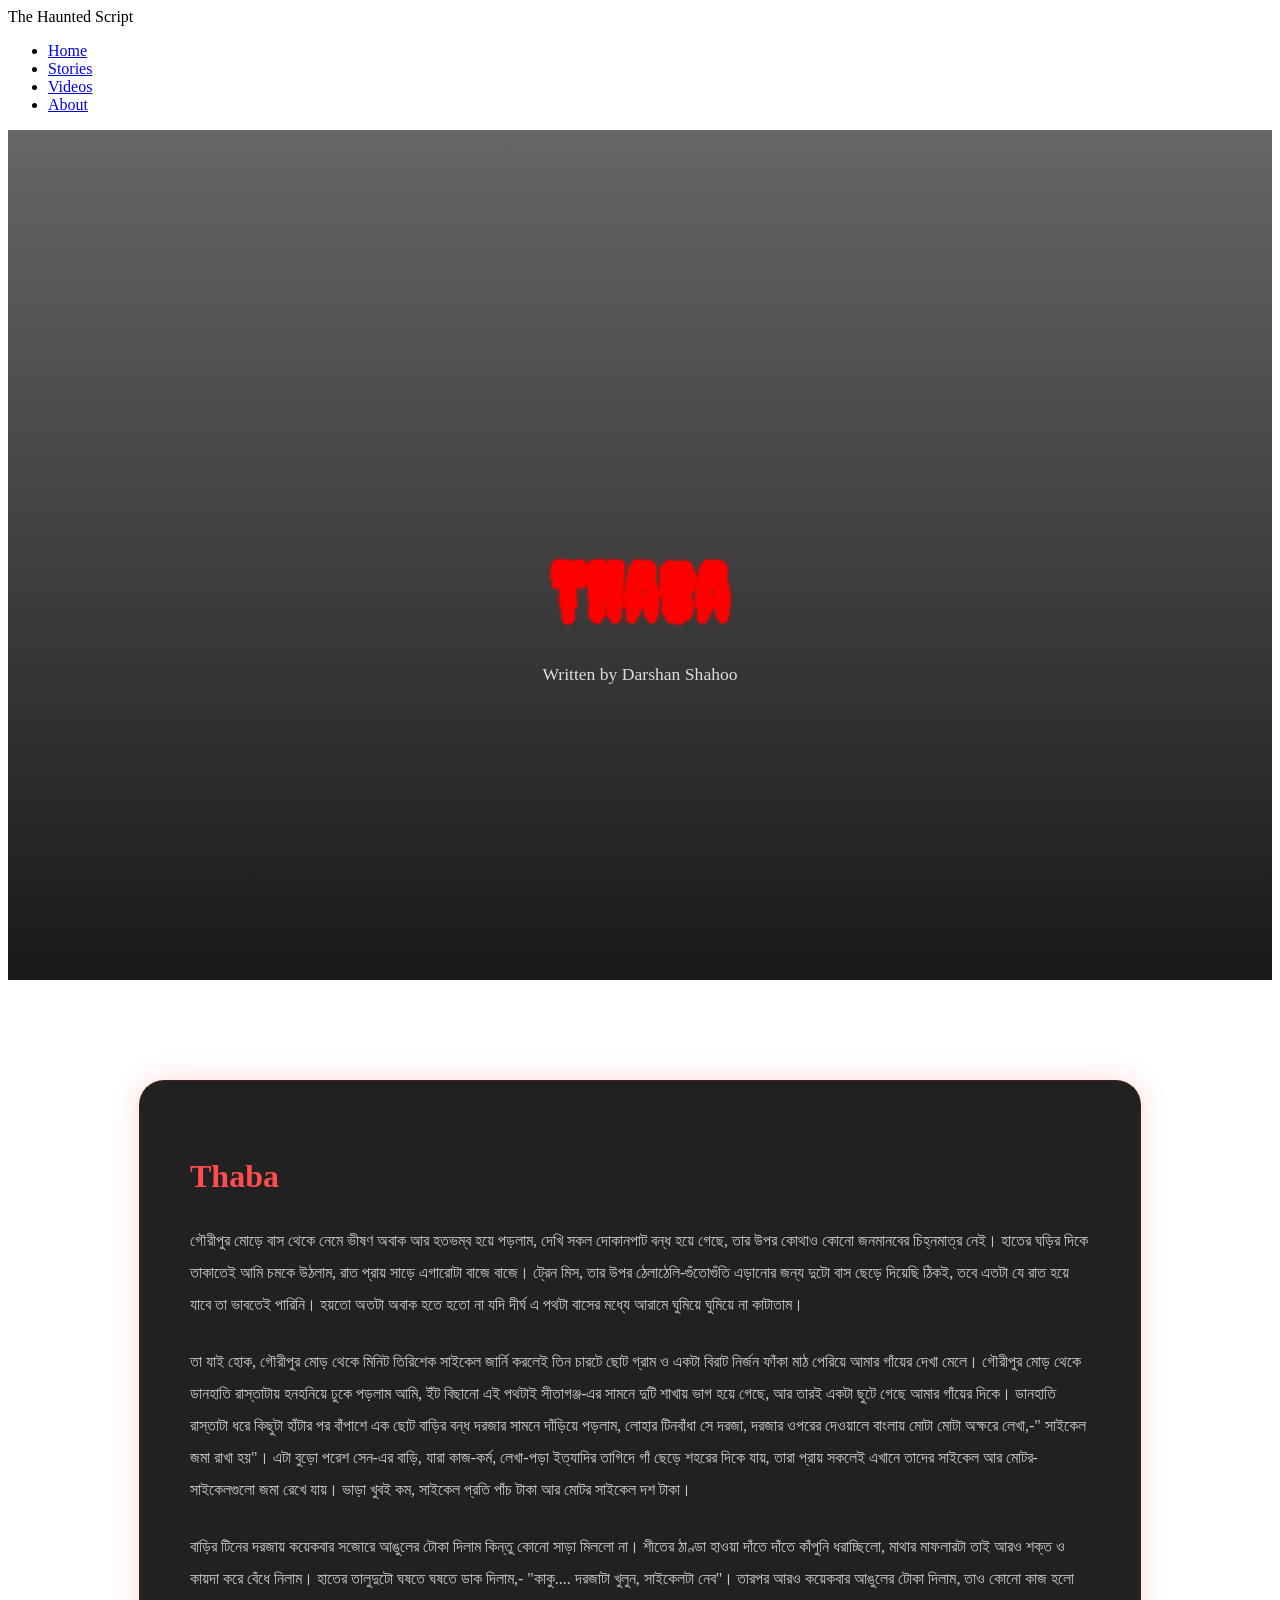
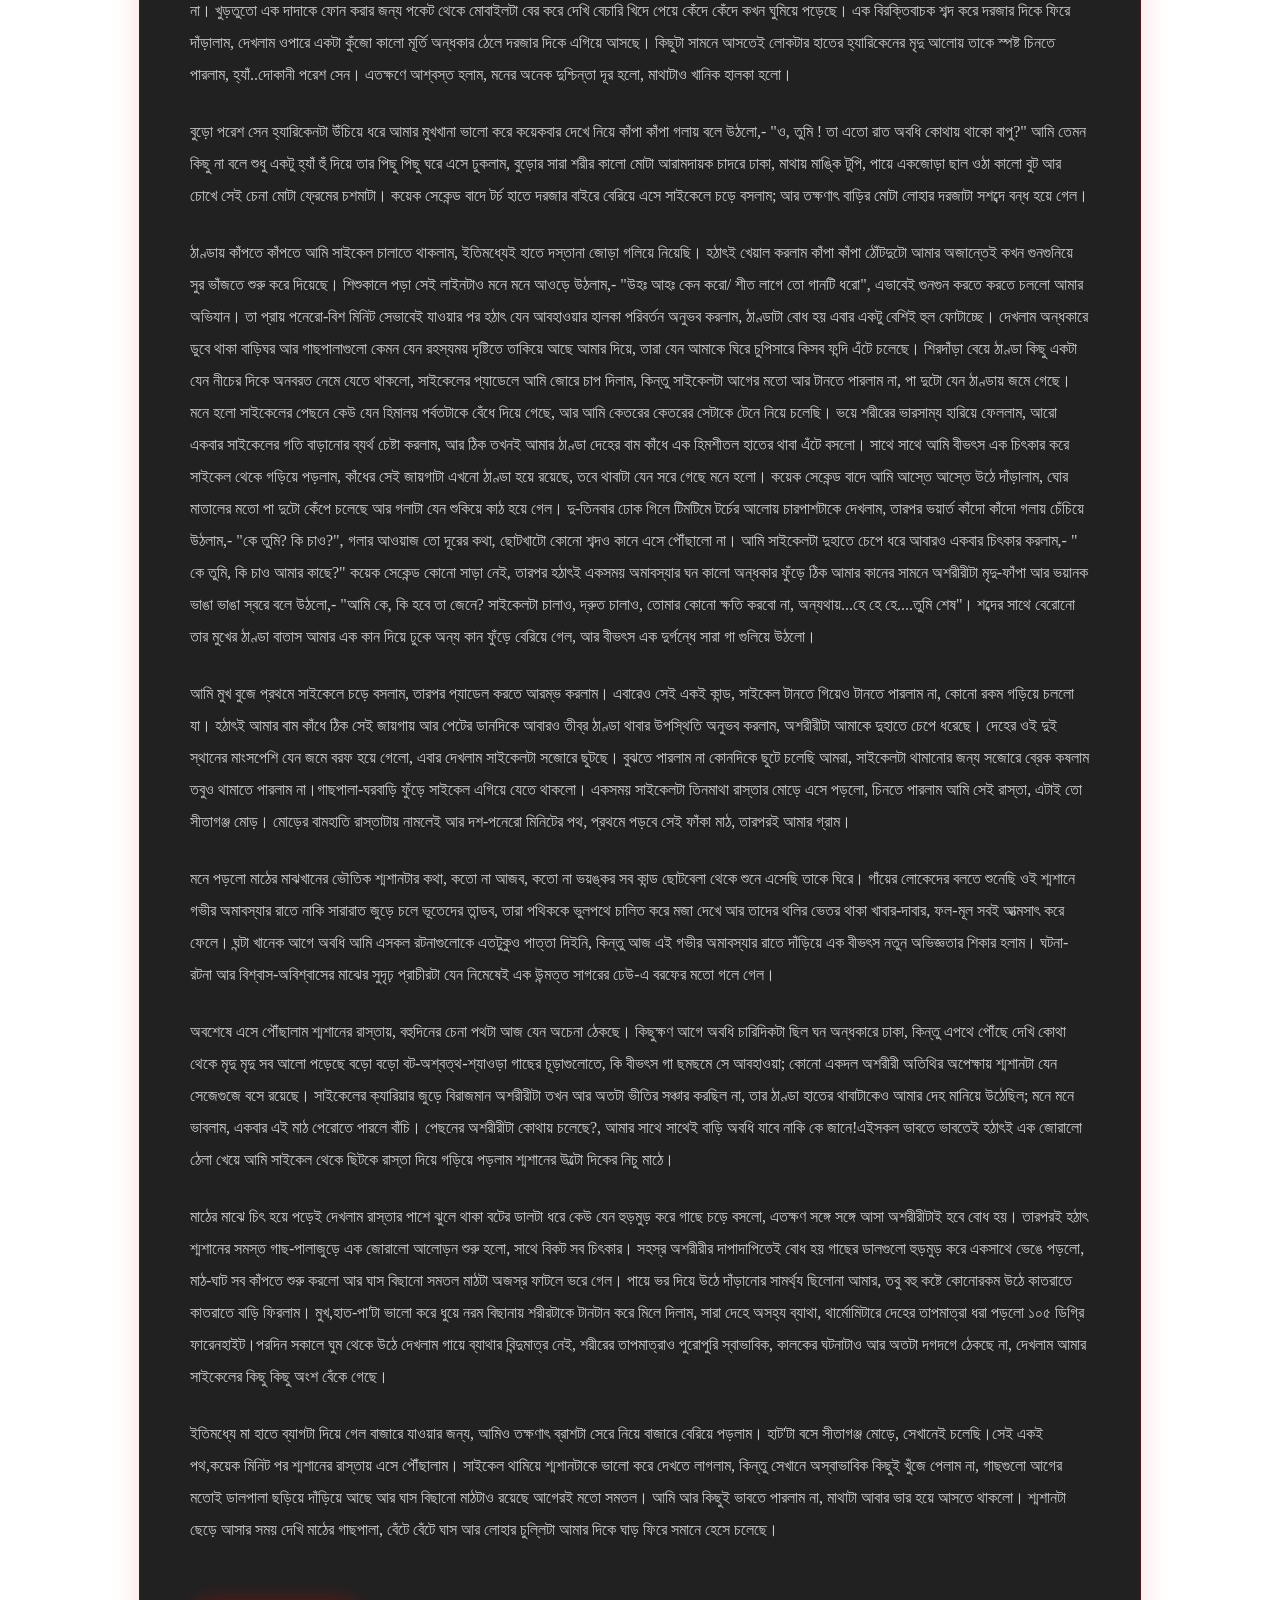
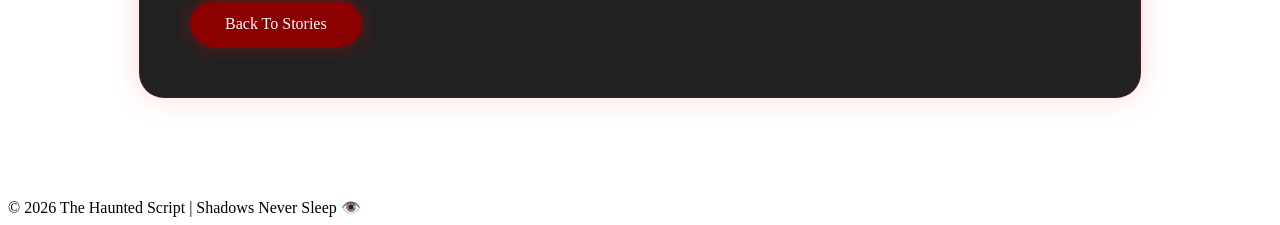
==== story1.html @ 04f051fc "Add files via upload" ====
<!DOCTYPE html>
<html lang="en">

<head>

    <meta charset="UTF-8">

    <meta name="viewport" content="width=device-width, initial-scale=1.0">

    <title>Thaba</title>

    <!-- GOOGLE FONTS -->

    <link rel="preconnect" href="https://fonts.googleapis.com">

    <link rel="preconnect" href="https://fonts.gstatic.com" crossorigin>

    <link href="https://fonts.googleapis.com/css2?family=Creepster&family=Poppins:wght@300;400;500;600&display=swap" rel="stylesheet">

    <!-- CSS -->

    <link rel="stylesheet" href="stories.css">

    <!-- EXTRA STORY CSS -->

    <style>

        /* =========================
           STORY PAGE
        ========================= */

        .story-hero{

            min-height:70vh;

            display:grid;

            place-items:center;

            text-align:center;

            padding:140px 20px 80px;

            position:relative;
        }

        .story-hero::before{

            content:"";

            position:absolute;

            inset:0;

            background:
            linear-gradient(rgba(0,0,0,0.6),rgba(0,0,0,0.9)),
            url('* STORY IMAGE URL *');

            background-size:cover;

            background-position:center;

            z-index:-1;
        }

        .story-hero-content h1{

            font-family:'Creepster',cursive;

            font-size:5rem;

            color:#ff0000;

            text-shadow:
            0 0 1px #ff0000,
            0 0 2px #ff0000,
            0 0 4px #ff0000;

            margin-bottom:20px;
        }

        .story-hero-content p{

            color:#ddd;

            font-size:1.1rem;

            max-width:700px;

            margin:auto;

            line-height:1.8;
        }

        /* =========================
           STORY CONTENT
        ========================= */

        .story-content{

            padding:100px 8%;
        }

        .story-box{

            max-width:900px;

            margin:auto;

            background:rgba(15,15,15,0.92);

            border:1px solid rgba(255,0,0,0.2);

            border-radius:25px;

            padding:50px;

            backdrop-filter:blur(10px);

            box-shadow:0 0 30px rgba(255,0,0,0.15);
        }

        .story-box h2{

            font-size:2rem;

            color:#ff4d4d;

            margin-bottom:30px;
        }

        .story-box p{

            color:#ccc;

            line-height:2;

            margin-bottom:25px;

            font-size:1rem;
        }

        /* =========================
           BACK BUTTON
        ========================= */

        .back-btn{

            display:inline-block;

            margin-top:30px;

            padding:14px 35px;

            background:#8b0000;

            color:white;

            text-decoration:none;

            border-radius:35px;

            transition:0.3s;

            box-shadow:0 0 20px rgba(255,0,0,0.3);
        }

        .back-btn:hover{

            background:#ff0000;

            transform:scale(1.05);

            box-shadow:0 0 35px rgba(255,0,0,0.7);
        }

        /* =========================
           RESPONSIVE
        ========================= */

        @media(max-width:768px){

            .story-hero-content h1{
                font-size:3.5rem;
            }

            .story-box{
                padding:30px;
            }

        }

    </style>

</head>

<body>

<!-- NAVBAR -->

<nav>

    <div class="logo">
        The Haunted Script
    </div>

    <ul>

        <li>
            <a href="../index.html">Home</a>
        </li>

        <li>
            <a href="../stories.html" class="active">Stories</a>
        </li>

        <li>
            <a href="../videos.html">Videos</a>
        </li>

        <li>
            <a href="../about.html">About</a>
        </li>

    </ul>

</nav>

<!-- STORY HERO -->

<section class="story-hero">

    <div class="story-hero-content">

        <h1>
            Thaba
        </h1>

        <p>
            Written by Darshan Shahoo
        </p>

    </div>

</section>

<!-- STORY CONTENT -->

<section class="story-content">

    <div class="story-box">

        <h2>
            Thaba
        </h2>

        <p>
            গৌরীপুর মোড়ে বাস থেকে নেমে ভীষণ অবাক আর হতভম্ব হয়ে পড়লাম, দেখি সকল দোকানপাট বন্ধ হয়ে গেছে, তার উপর কোথাও কোনো জনমানবের চিহ্নমাত্র নেই। হাতের ঘড়ির দিকে তাকাতেই আমি চমকে উঠলাম, রাত প্রায় সাড়ে এগারোটা বাজে বাজে। ট্রেন মিস, তার উপর ঠেলাঠেলি-গুঁতোগুঁতি এড়ানোর জন্য দুটো বাস ছেড়ে দিয়েছি ঠিকই, তবে এতটা যে রাত হয়ে যাবে তা ভাবতেই পারিনি। হয়তো অতটা অবাক হতে হতো না যদি দীর্ঘ এ পথটা বাসের মধ্যে আরামে ঘুমিয়ে ঘুমিয়ে না কাটাতাম।
        </p>

        <p>
            তা যাই হোক, গৌরীপুর মোড় থেকে মিনিট তিরিশেক সাইকেল জার্নি করলেই তিন চারটে ছোট গ্রাম ও একটা বিরাট নির্জন ফাঁকা মাঠ পেরিয়ে আমার গাঁয়ের দেখা মেলে। গৌরীপুর মোড় থেকে ডানহাতি রাস্তাটায় হনহনিয়ে ঢুকে পড়লাম আমি, ইঁট বিছানো এই পথটাই সীতাগঞ্জ-এর সামনে দুটি শাখায় ভাগ হয়ে গেছে, আর তারই একটা ছুটে গেছে আমার গাঁয়ের দিকে। ডানহাতি রাস্তাটা ধরে কিছুটা হাঁটার পর বাঁপাশে এক ছোট বাড়ির বন্ধ দরজার সামনে দাঁড়িয়ে পড়লাম, লোহার টিনবাঁধা সে দরজা, দরজার ওপরের দেওয়ালে বাংলায় মোটা মোটা অক্ষরে লেখা,-" সাইকেল জমা রাখা হয়"। এটা বুড়ো পরেশ সেন-এর বাড়ি, যারা কাজ-কর্ম, লেখা-পড়া ইত্যাদির তাগিদে গাঁ ছেড়ে শহরের দিকে যায়, তারা প্রায় সকলেই এখানে তাদের সাইকেল আর মোটর-সাইকেলগুলো জমা রেখে যায়। ভাড়া খুবই কম, সাইকেল প্রতি পাঁচ টাকা আর মোটর সাইকেল দশ টাকা।
        </p>

        <p>
            বাড়ির টিনের দরজায় কয়েকবার সজোরে আঙুলের টোকা দিলাম কিন্তু কোনো সাড়া মিললো না। শীতের ঠাণ্ডা হাওয়া দাঁতে দাঁতে কাঁপুনি ধরাচ্ছিলো, মাথার মাফলারটা তাই আরও শক্ত ও কায়দা করে বেঁধে নিলাম। হাতের তালুদুটো ঘষতে ঘষতে ডাক দিলাম,- "কাকু.... দরজাটা খুলুন, সাইকেলটা নেব"। তারপর আরও কয়েকবার আঙুলের টোকা দিলাম, তাও কোনো কাজ হলো না। খুড়তুতো এক দাদাকে ফোন করার জন্য পকেট থেকে মোবাইলটা বের করে দেখি বেচারি খিদে পেয়ে কেঁদে কেঁদে কখন ঘুমিয়ে পড়েছে। এক বিরক্তিবাচক শব্দ করে দরজার দিকে ফিরে দাঁড়ালাম, দেখলাম ওপারে একটা কুঁজো কালো মূর্তি অন্ধকার ঠেলে দরজার দিকে এগিয়ে আসছে। কিছুটা সামনে আসতেই লোকটার হাতের হ্যারিকেনের মৃদু আলোয় তাকে স্পষ্ট চিনতে পারলাম, হ্যাঁ..দোকানী পরেশ সেন। এতক্ষণে আশ্বস্ত হলাম, মনের অনেক দুশ্চিন্তা দূর হলো, মাথাটাও খানিক হালকা হলো।
        </p>

        <p>
            বুড়ো পরেশ সেন হ্যারিকেনটা উঁচিয়ে ধরে আমার মুখখানা ভালো করে কয়েকবার দেখে নিয়ে কাঁপা কাঁপা গলায় বলে উঠলো,- "ও, তুমি ! তা এতো রাত অবধি কোথায় থাকো বাপু?" আমি তেমন কিছু না বলে শুধু একটু হ্যাঁ হুঁ দিয়ে তার পিছু পিছু ঘরে এসে ঢুকলাম, বুড়োর সারা শরীর কালো মোটা আরামদায়ক চাদরে ঢাকা, মাথায় মাঙ্কি টুপি, পায়ে একজোড়া ছাল ওঠা কালো বুট আর চোখে সেই চেনা মোটা ফ্রেমের চশমাটা। কয়েক সেকেন্ড বাদে টর্চ হাতে দরজার বাইরে বেরিয়ে এসে সাইকেলে চড়ে বসলাম; আর তক্ষণাৎ বাড়ির মোটা লোহার দরজাটা সশব্দে বন্ধ হয়ে গেল।
        </p>

        <p>
            ঠাণ্ডায় কাঁপতে কাঁপতে আমি সাইকেল চালাতে থাকলাম, ইতিমধ্যেই হাতে দস্তানা জোড়া গলিয়ে নিয়েছি। হঠাৎই খেয়াল করলাম কাঁপা কাঁপা ঠোঁটদুটো আমার অজান্তেই কখন গুনগুনিয়ে সুর ভাঁজতে শুরু করে দিয়েছে। শিশুকালে পড়া সেই লাইনটাও মনে মনে আওড়ে উঠলাম,- "উহঃ আহঃ কেন করো/ শীত লাগে তো গানটি ধরো", এভাবেই গুনগুন করতে করতে চললো আমার অভিযান। তা প্রায় পনেরো-বিশ মিনিট সেভাবেই যাওয়ার পর হঠাৎ যেন আবহাওয়ার হালকা পরিবর্তন অনুভব করলাম, ঠাণ্ডাটা বোধ হয় এবার একটু বেশিই হুল ফোটাচ্ছে। দেখলাম অন্ধকারে ডুবে থাকা বাড়িঘর আর গাছপালাগুলো কেমন যেন রহস্যময় দৃষ্টিতে তাকিয়ে আছে আমার দিয়ে, তারা যেন আমাকে ঘিরে চুপিসারে কিসব ফন্দি এঁটে চলেছে। শিরদাঁড়া বেয়ে ঠাণ্ডা কিছু একটা যেন নীচের দিকে অনবরত নেমে যেতে থাকলো, সাইকেলের প্যাডেলে আমি জোরে চাপ দিলাম, কিন্তু সাইকেলটা আগের মতো আর টানতে পারলাম না, পা দুটো যেন ঠাণ্ডায় জমে গেছে। মনে হলো সাইকেলের পেছনে কেউ যেন হিমালয় পর্বতটাকে বেঁধে দিয়ে গেছে, আর আমি কেতরের কেতরের সেটাকে টেনে নিয়ে চলেছি। ভয়ে শরীরের ভারসাম্য হারিয়ে ফেললাম, আরো একবার সাইকেলের গতি বাড়ানোর ব্যর্থ চেষ্টা করলাম, আর ঠিক তখনই আমার ঠাণ্ডা দেহের বাম কাঁধে এক হিমশীতল হাতের থাবা এঁটে বসলো। সাথে সাথে আমি বীভৎস এক চিৎকার করে সাইকেল থেকে গড়িয়ে পড়লাম, কাঁধের সেই জায়গাটা এখনো ঠাণ্ডা হয়ে রয়েছে, তবে থাবাটা যেন সরে গেছে মনে হলো। কয়েক সেকেন্ড বাদে আমি আস্তে আস্তে উঠে দাঁড়ালাম, ঘোর মাতালের মতো পা দুটো কেঁপে চলেছে আর গলাটা যেন শুকিয়ে কাঠ হয়ে গেল। দু-তিনবার ঢোক গিলে টিমটিমে টর্চের আলোয় চারপাশটাকে দেখলাম, তারপর ভয়ার্ত কাঁদো কাঁদো গলায় চেঁচিয়ে উঠলাম,- "কে তুমি? কি চাও?", গলার আওয়াজ তো দূরের কথা, ছোটখাটো কোনো শব্দও কানে এসে পৌঁছালো না। আমি সাইকেলটা দুহাতে চেপে ধরে আবারও একবার চিৎকার করলাম,- " কে তুমি, কি চাও আমার কাছে?" কয়েক সেকেন্ড কোনো সাড়া নেই, তারপর হঠাৎই একসময় অমাবস্যার ঘন কালো অন্ধকার ফুঁড়ে ঠিক আমার কানের সামনে অশরীরীটা মৃদু-ফাঁপা আর ভয়ানক ভাঙা ভাঙা স্বরে বলে উঠলো,- "আমি কে, কি হবে তা জেনে? সাইকেলটা চালাও, দ্রুত চালাও, তোমার কোনো ক্ষতি করবো না, অন্যথায়...হে হে হে....তুমি শেষ"। শব্দের সাথে বেরোনো তার মুখের ঠাণ্ডা বাতাস আমার এক কান দিয়ে ঢুকে অন্য কান ফুঁড়ে বেরিয়ে গেল, আর বীভৎস এক দুর্গন্ধে সারা গা গুলিয়ে উঠলো।
        </p>

        <p>
            আমি মুখ বুজে প্রথমে সাইকেলে চড়ে বসলাম, তারপর প্যাডেল করতে আরম্ভ করলাম। এবারেও সেই একই কান্ড, সাইকেল টানতে গিয়েও টানতে পারলাম না, কোনো রকম গড়িয়ে চললো যা। হঠাৎই আমার বাম কাঁধে ঠিক সেই জায়গায় আর পেটের ডানদিকে আবারও তীব্র ঠাণ্ডা থাবার উপস্থিতি অনুভব করলাম, অশরীরীটা আমাকে দুহাতে চেপে ধরেছে। দেহের ওই দুই স্থানের মাংসপেশি যেন জমে বরফ হয়ে গেলো, এবার দেখলাম সাইকেলটা সজোরে ছুটছে। বুঝতে পারলাম না কোনদিকে ছুটে চলেছি আমরা, সাইকেলটা থামানোর জন্য সজোরে ব্রেক কষলাম তবুও থামাতে পারলাম না।গাছপালা-ঘরবাড়ি ফুঁড়ে সাইকেল এগিয়ে যেতে থাকলো। একসময় সাইকেলটা তিনমাথা রাস্তার মোড়ে এসে পড়লো, চিনতে পারলাম আমি সেই রাস্তা, এটাই তো সীতাগঞ্জ মোড়। মোড়ের বামহাতি রাস্তাটায় নামলেই আর দশ-পনেরো মিনিটের পথ, প্রথমে পড়বে সেই ফাঁকা মাঠ, তারপরই আমার গ্রাম।
        </p>

        <p>
            মনে পড়লো মাঠের মাঝখানের ভৌতিক শ্মশানটার কথা, কতো না আজব, কতো না ভয়ঙ্কর সব কান্ড ছোটবেলা থেকে শুনে এসেছি তাকে ঘিরে। গাঁয়ের লোকেদের বলতে শুনেছি ওই শ্মশানে গভীর অমাবস্যার রাতে নাকি সারারাত জুড়ে চলে ভূতেদের তান্ডব, তারা পথিককে ভুলপথে চালিত করে মজা দেখে আর তাদের থলির ভেতর থাকা খাবার-দাবার, ফল-মূল সবই আত্মসাৎ করে ফেলে। ঘন্টা খানেক আগে অবধি আমি এসকল রটনাগুলোকে এতটুকুও পাত্তা দিইনি, কিন্তু আজ এই গভীর অমাবস্যার রাতে দাঁড়িয়ে এক বীভৎস নতুন অভিজ্ঞতার শিকার হলাম। ঘটনা-রটনা আর বিশ্বাস-অবিশ্বাসের মাঝের সুদৃঢ় প্রাচীরটা যেন নিমেষেই এক উন্মত্ত সাগরের ঢেউ-এ বরফের মতো গলে গেল।
        </p>

        <p>
            অবশেষে এসে পৌঁছালাম শ্মশানের রাস্তায়, বহুদিনের চেনা পথটা আজ যেন অচেনা ঠেকছে। কিছুক্ষণ আগে অবধি চারিদিকটা ছিল ঘন অন্ধকারে ঢাকা, কিন্তু এপথে পৌঁছে দেখি কোথা থেকে মৃদু মৃদু সব আলো পড়েছে বড়ো বড়ো বট-অশ্বত্থ-শ্যাওড়া গাছের চূড়াগুলোতে, কি বীভৎস গা ছমছমে সে আবহাওয়া; কোনো একদল অশরীরী অতিথির অপেক্ষায় শ্মশানটা যেন সেজেগুজে বসে রয়েছে। সাইকেলের ক্যারিয়ার জুড়ে বিরাজমান অশরীরীটা তখন আর অতটা ভীতির সঞ্চার করছিল না, তার ঠাণ্ডা হাতের থাবাটাকেও আমার দেহ মানিয়ে উঠেছিল; মনে মনে ভাবলাম, একবার এই মাঠ পেরোতে পারলে বাঁচি। পেছনের অশরীরীটা কোথায় চলেছে?, আমার সাথে সাথেই বাড়ি অবধি যাবে নাকি কে জানে!এইসকল ভাবতে ভাবতেই হঠাৎই এক জোরালো ঠেলা খেয়ে আমি সাইকেল থেকে ছিটকে রাস্তা দিয়ে গড়িয়ে পড়লাম শ্মশানের উল্টো দিকের নিচু মাঠে।
        </p>

        <p>
            মাঠের মাঝে চিৎ হয়ে পড়েই দেখলাম রাস্তার পাশে ঝুলে থাকা বটের ডালটা ধরে কেউ যেন হুড়মুড় করে গাছে চড়ে বসলো, এতক্ষণ সঙ্গে সঙ্গে আসা অশরীরীটাই হবে বোধ হয়। তারপরই হঠাৎ শ্মশানের সমস্ত গাছ-পালাজুড়ে এক জোরালো আলোড়ন শুরু হলো, সাথে বিকট সব চিৎকার। সহস্র অশরীরীর দাপাদাপিতেই বোধ হয় গাছের ডালগুলো হুড়মুড় করে একসাথে ভেঙে পড়লো, মাঠ-ঘাট সব কাঁপতে শুরু করলো আর ঘাস বিছানো সমতল মাঠটা অজস্র ফাটলে ভরে গেল। পায়ে ভর দিয়ে উঠে দাঁড়ানোর সামর্থ্য ছিলোনা আমার, তবু বহু কষ্টে কোনোরকম উঠে কাতরাতে কাতরাতে বাড়ি ফিরলাম। মুখ,হাত-পা'টা ভালো করে ধুয়ে নরম বিছানায় শরীরটাকে টানটান করে মিলে দিলাম, সারা দেহে অসহ্য ব্যাথা, থার্মোমিটারে দেহের তাপমাত্রা ধরা পড়লো ১০৫ ডিগ্রি ফারেনহাইট।পরদিন সকালে ঘুম থেকে উঠে দেখলাম গায়ে ব্যাথার বিন্দুমাত্র নেই, শরীরের তাপমাত্রাও পুরোপুরি স্বাভাবিক, কালকের ঘটনাটাও আর অতটা দগদগে ঠেকছে না, দেখলাম আমার সাইকেলের কিছু কিছু অংশ বেঁকে গেছে।
        </p>

        <p>
            ইতিমধ্যে মা হাতে ব্যাগটা দিয়ে গেল বাজারে যাওয়ার জন্য, আমিও তক্ষণাৎ ব্রাশটা সেরে নিয়ে বাজারে বেরিয়ে পড়লাম। হাট'টা বসে সীতাগঞ্জ মোড়ে, সেখানেই চলেছি।সেই একই পথ,কয়েক মিনিট পর শ্মশানের রাস্তায় এসে পৌঁছালাম। সাইকেল থামিয়ে শ্মশানটাকে ভালো করে দেখতে লাগলাম, কিন্তু সেখানে অস্বাভাবিক কিছুই খুঁজে পেলাম না, গাছগুলো আগের মতোই ডালপালা ছড়িয়ে দাঁড়িয়ে আছে আর ঘাস বিছানো মাঠটাও রয়েছে আগেরই মতো সমতল। আমি আর কিছুই ভাবতে পারলাম না, মাথাটা আবার ভার হয়ে আসতে থাকলো। শ্মশানটা ছেড়ে আসার সময় দেখি মাঠের গাছপালা, বেঁটে বেঁটে ঘাস আর লোহার চুল্লিটা আমার দিকে ঘাড় ফিরে সমানে হেসে চলেছে।
        </p>

        <!-- BACK BUTTON -->

        <a href="../stories.html" class="back-btn">
            Back To Stories
        </a>

    </div>

</section>

<!-- FOOTER -->

<footer>

    © 2026 The Haunted Script | Shadows Never Sleep 👁️

</footer>

</body>
</html>
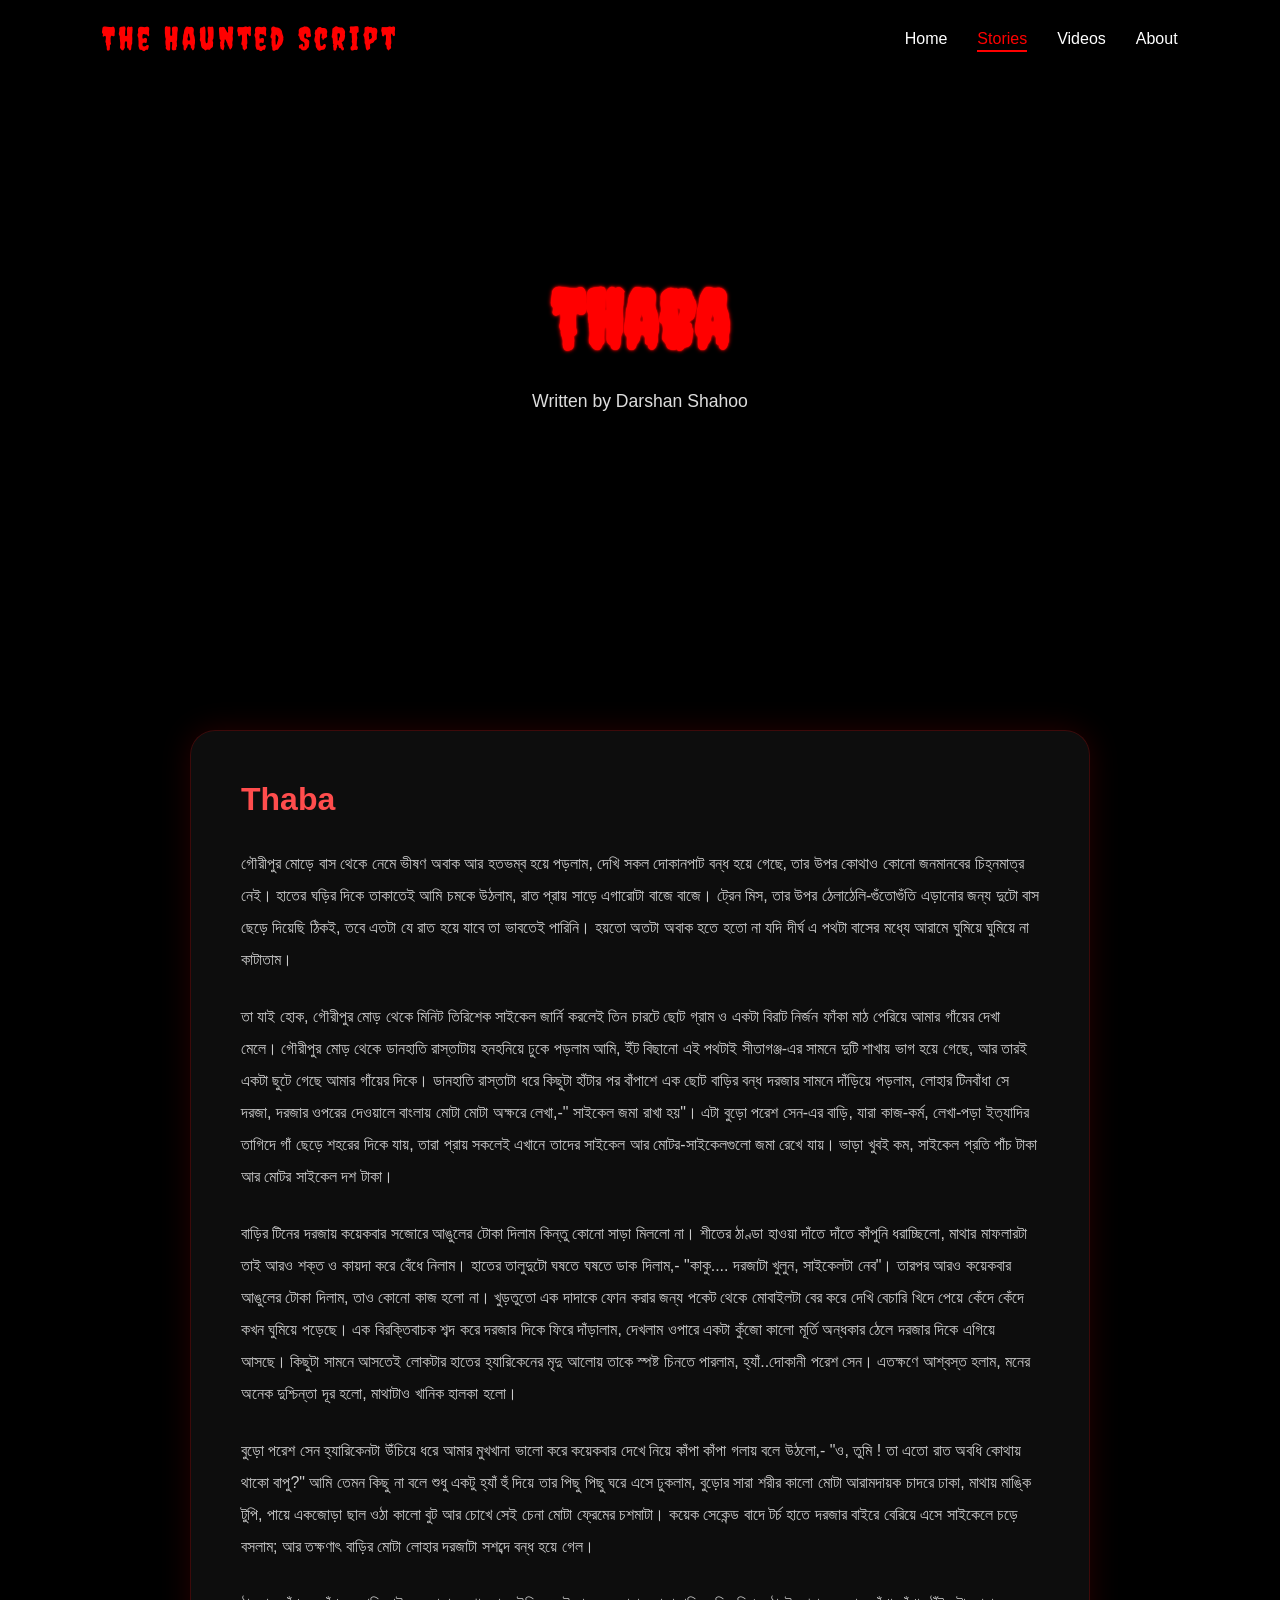
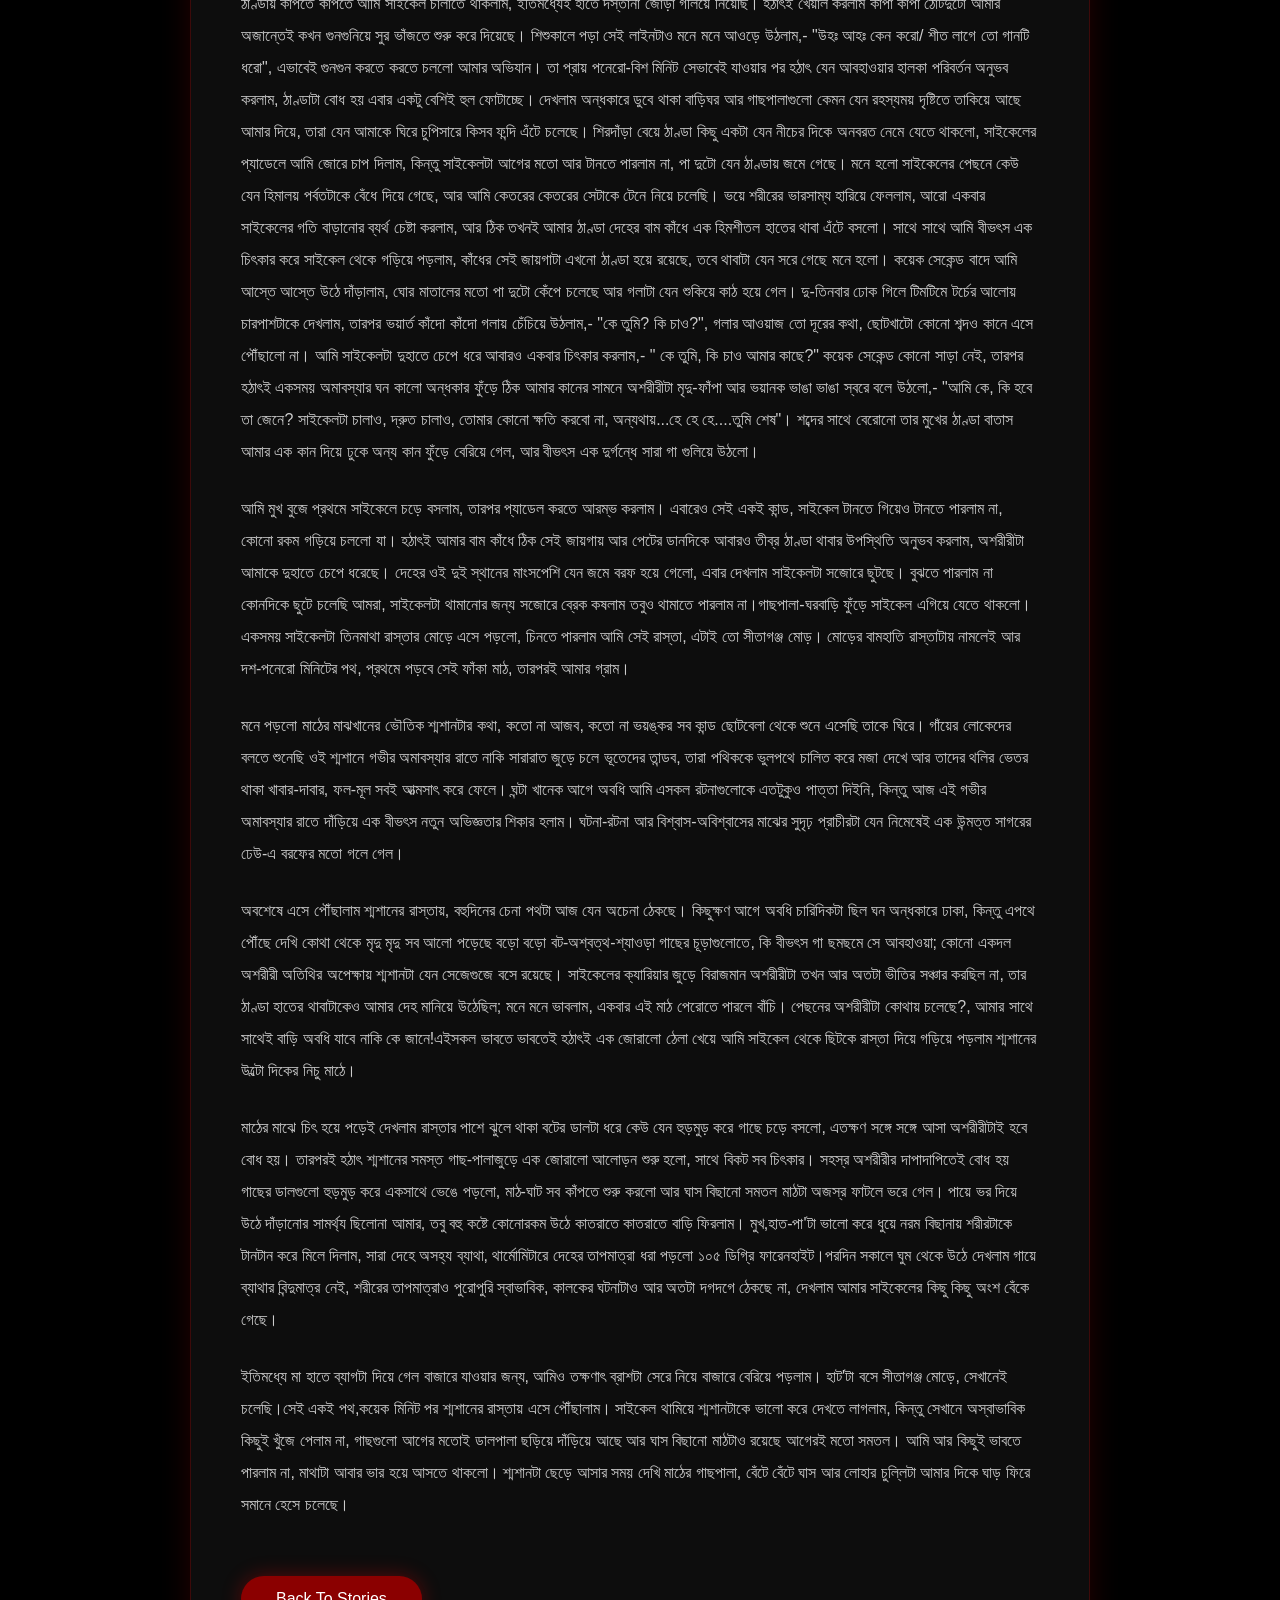
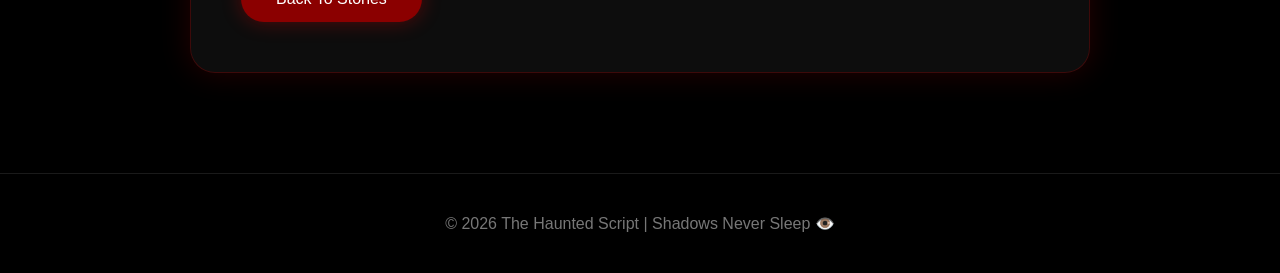
==== commit c9be655c: "story1.html" ====
--- a/story1.html
+++ b/story1.html
@@ -19,7 +19,7 @@
 
     <!-- CSS -->
 
-    <link rel="stylesheet" href="stories.css">
+    <link rel="stylesheet" href="Stories.css">
 
     <!-- EXTRA STORY CSS -->
 
@@ -313,4 +313,4 @@
 </footer>
 
 </body>
-</html>+</html>
--- a/Stories.css
+++ b/Stories.css
@@ -0,0 +1,360 @@
+/* =========================
+   RESET
+========================= */
+
+*{
+    margin:0;
+    padding:0;
+    box-sizing:border-box;
+    font-family:'Poppins',sans-serif;
+}
+
+html{
+    scroll-behavior:smooth;
+}
+
+body{
+    background:#000;
+    color:#fff;
+    overflow-x:hidden;
+}
+
+/* =========================
+   BACKGROUND
+========================= */
+
+body::before{
+
+    content:"";
+
+    position:fixed;
+
+    width:100%;
+    height:100%;
+
+    background:
+    linear-gradient(rgba(0,0,0,0.8),rgba(0,0,0,0.95)),
+    url('https://images.unsplash.com/photo-1506744038136-46273834b3fb?q=80&w=1600&auto=format&fit=crop');
+
+    background-size:cover;
+    background-position:center;
+
+    z-index:-2;
+}
+
+body::after{
+
+    content:"";
+
+    position:fixed;
+
+    width:200%;
+    height:200%;
+
+    background:url('https://i.imgur.com/8IuucQZ.png');
+
+    opacity:0.08;
+
+    animation:fog 60s linear infinite;
+
+    z-index:-1;
+}
+
+@keyframes fog{
+
+    0%{
+        transform:translateX(0);
+    }
+
+    100%{
+        transform:translateX(-50%);
+    }
+
+}
+
+/* =========================
+   NAVBAR
+========================= */
+
+nav{
+
+    width:100%;
+
+    padding:20px 8%;
+
+    display:grid;
+
+    grid-template-columns:1fr auto;
+
+    align-items:center;
+
+    position:fixed;
+
+    top:0;
+
+    backdrop-filter:blur(10px);
+
+    background:rgba(0,0,0,0.35);
+
+    z-index:1000;
+}
+
+.logo{
+
+    font-family:'Creepster',cursive;
+
+    font-size:2rem;
+
+    color:#ff0000;
+
+    letter-spacing:3px;
+}
+
+nav ul{
+
+    list-style:none;
+
+    display:grid;
+
+    grid-auto-flow:column;
+
+    gap:30px;
+}
+
+nav ul li a{
+
+    text-decoration:none;
+
+    color:white;
+
+    transition:0.3s;
+
+    position:relative;
+}
+
+nav ul li a:hover,
+.active{
+    color:#ff0000;
+}
+
+nav ul li a::after{
+
+    content:"";
+
+    position:absolute;
+
+    left:0;
+    bottom:-5px;
+
+    width:0%;
+
+    height:2px;
+
+    background:#ff0000;
+
+    transition:0.3s;
+}
+
+nav ul li a:hover::after,
+.active::after{
+    width:100%;
+}
+
+/* =========================
+   PAGE HERO
+========================= */
+
+.page-hero{
+
+    min-height:60vh;
+
+    display:grid;
+
+    place-items:center;
+
+    text-align:center;
+
+    padding:120px 20px 40px;
+}
+
+.page-hero-content h1{
+
+    font-family:'Creepster',cursive;
+
+    font-size:5rem;
+
+    color:#ff0000;
+
+    text-shadow:
+    0 0 1px #ff0000,
+    0 0 2px #ff0000,
+    0 0 4px #ff0000;
+
+    margin-bottom:20px;
+}
+
+.page-hero-content p{
+
+    font-size:1.1rem;
+
+    color:#ddd;
+
+    max-width:700px;
+
+    line-height:1.8;
+
+    margin:auto;
+}
+
+/* =========================
+   STORIES SECTION
+========================= */
+
+.stories-section{
+    padding:50px 8% 100px;
+}
+
+/* GRID */
+
+.story-grid{
+
+    display:grid;
+
+    grid-template-columns:
+    repeat(auto-fit,minmax(320px,1fr));
+
+    gap:35px;
+}
+
+/* CARD */
+
+.card{
+
+    background:rgba(15,15,15,0.9);
+
+    border:1px solid rgba(255,0,0,0.2);
+
+    border-radius:20px;
+
+    overflow:hidden;
+
+    backdrop-filter:blur(8px);
+
+    transition:0.4s;
+}
+
+.card:hover{
+
+    transform:translateY(-10px);
+
+    box-shadow:0 0 30px rgba(255,0,0,0.5);
+}
+
+.card img{
+
+    width:100%;
+
+    height:240px;
+
+    object-fit:cover;
+}
+
+.card-content{
+
+    padding:25px;
+
+    display:grid;
+
+    gap:15px;
+}
+
+.card-content h3{
+
+    color:#ff4d4d;
+
+    font-size:1.5rem;
+}
+
+.card-content p{
+
+    color:#ccc;
+
+    line-height:1.8;
+
+    font-size:0.95rem;
+}
+
+.read-btn{
+
+    justify-self:start;
+
+    padding:12px 28px;
+
+    background:#8b0000;
+
+    color:white;
+
+    text-decoration:none;
+
+    border-radius:30px;
+
+    transition:0.3s;
+
+    box-shadow:0 0 15px rgba(255,0,0,0.3);
+}
+
+.read-btn:hover{
+
+    background:#ff0000;
+
+    transform:scale(1.05);
+
+    box-shadow:0 0 30px rgba(255,0,0,0.7);
+}
+
+/* =========================
+   FOOTER
+========================= */
+
+footer{
+
+    text-align:center;
+
+    padding:40px 20px;
+
+    color:#777;
+
+    border-top:1px solid rgba(255,255,255,0.1);
+}
+
+/* =========================
+   RESPONSIVE
+========================= */
+
+@media(max-width:768px){
+
+    nav{
+
+        grid-template-columns:1fr;
+
+        gap:20px;
+
+        text-align:center;
+    }
+
+    nav ul{
+
+        grid-auto-flow:row;
+
+        justify-content:center;
+    }
+
+    .page-hero-content h1{
+        font-size:3.5rem;
+    }
+
+    .story-grid{
+        grid-template-columns:1fr;
+    }
+
+}
